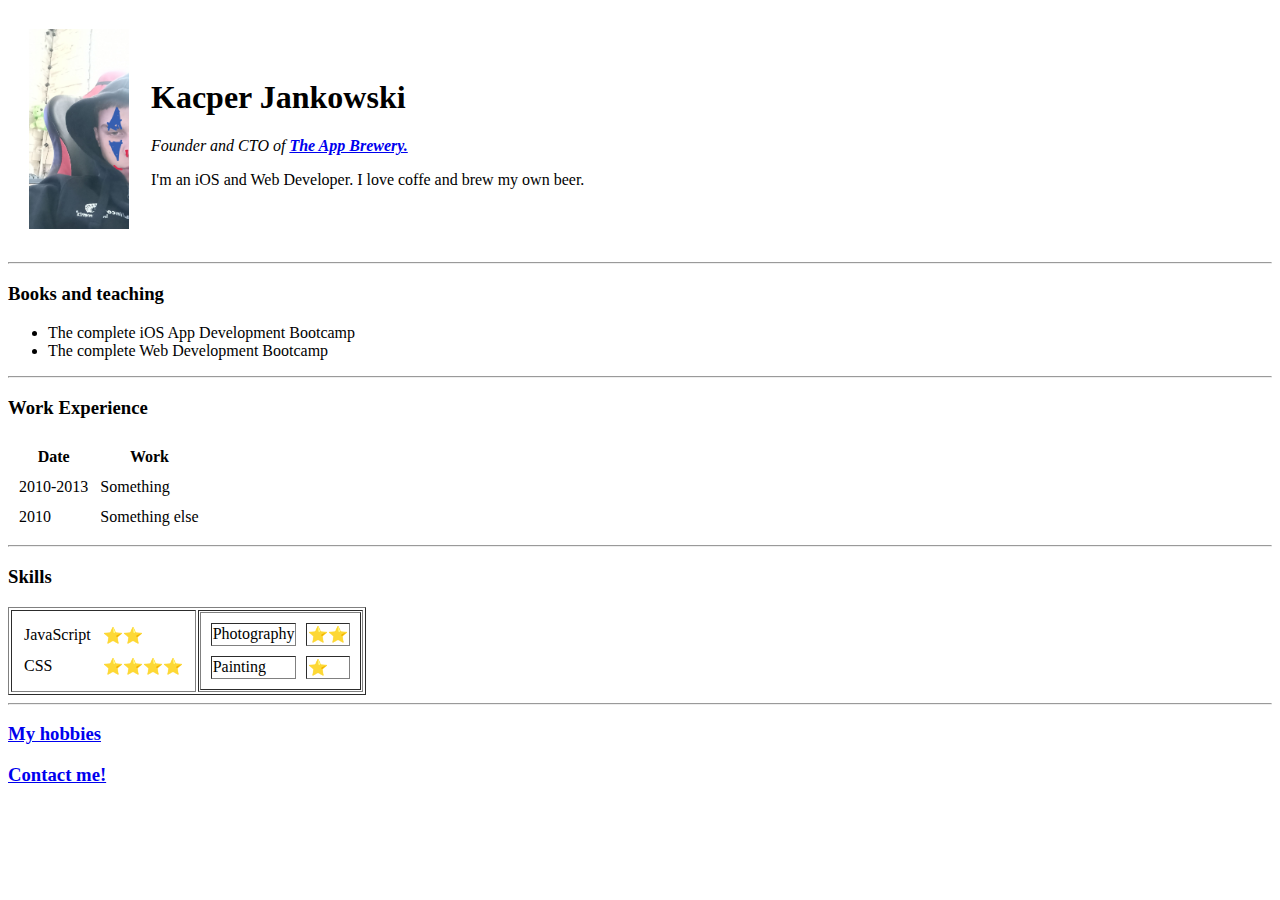
==== index.html @ b37e1bf7 "Added cv files" ====
<!DOCTYPE html>
<html lang="en">
<head>
    <meta charset="UTF-8">
    <meta name="viewport" content="width=device-width, initial-scale=1.0">
    <title>Document</title>
</head>
<body style="font-family: montserrat;">
    <table cellspacing="20">
        <tr>
            <td>
                <img src="zdjecie.jpg" alt="That's me" width="100px">
            </td>
            <td>
                <h1>Kacper Jankowski</h1>
                <p><em>Founder and CTO of <strong> <a href="https://www.appbrewery.co" target="_blank">The App Brewery.</a></strong></em></p>
                <p>I'm an iOS and Web Developer. I love coffe and brew my own beer.</p>
            </td>
        </tr>
    </table>
    <hr>
    <h3>Books and teaching</h3>
    <ul>
        <li>The complete iOS App Development Bootcamp</li>
        <li>The complete Web Development Bootcamp</li>
    </ul>
    <hr>
    <h3>Work Experience</h3>
    <table cellspacing="10">
        <thead>
            <tr>
                <th>Date</th>
                <th>Work</th>
            </tr>
        </thead>
        <tbody>
            <tr>
                <td>2010-2013</td>
                <td>Something</td>
            </tr>
            <tr>
                <td>2010</td>
                <td>Something else</td>
            </tr>
        </tbody>
    </table>
    <hr>
    <h3>Skills</h3>
    <table border="1" >
        <tr>
            <td>
                <table cellspacing="10">
                    <tr>
                        <td>JavaScript</td>
                        <td>⭐⭐</td>
                    </tr>
                    <tr>
                        <td>CSS</td>
                        <td>⭐⭐⭐⭐</td>
                    </tr>
                </table>
            </td>
            <td>
                <table border="1" cellspacing="10">
                    <tr>
                        <td>Photography</td>
                        <td>⭐⭐</td>
                    </tr>
                    <tr>
                        <td>Painting</td>
                        <td>⭐</td>
                    </tr>
                </table>
            </td>
        </tr>
    </table>
    <hr>
    <h3> <a href="hobbies.html">My hobbies</a></h3>
    <h3><a href="contact.html">Contact me!</a></h3>
</body>
</html>
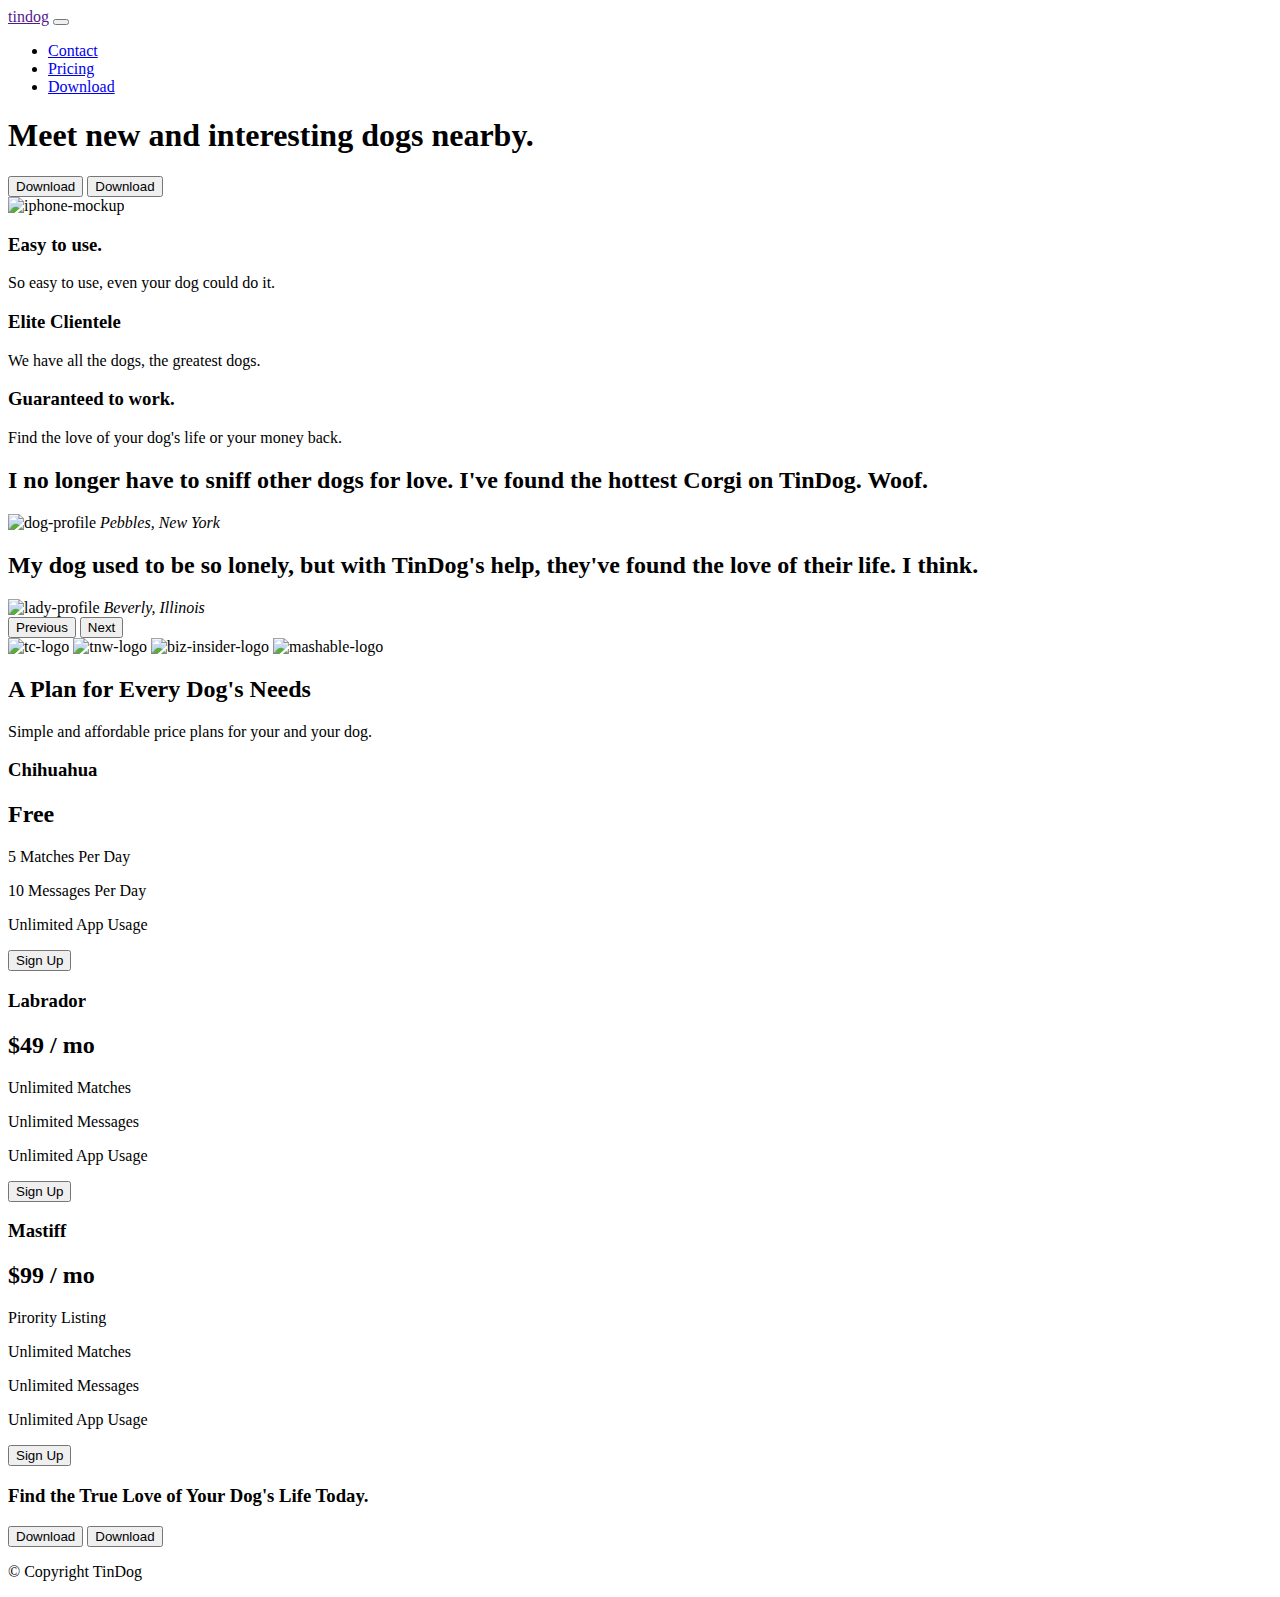
==== commit 300a8e20: "Add files via upload" ====
--- a/index.html
+++ b/index.html
@@ -1,81 +1,221 @@
-<!DOCTYPE html>
-<html lang="en">
-<head>
-    <meta charset="UTF-8">
-    <meta name="viewport" content="width=device-width, initial-scale=1.0">
-    <title>Document</title>
-</head>
-<body style="font-family: montserrat;">
-    <table cellspacing="20">
-        <tr>
-            <td>
-                <img src="zdjecie.jpg" alt="That's me" width="100px">
-            </td>
-            <td>
-                <h1>Kacper Jankowski</h1>
-                <p><em>Founder and CTO of <strong> <a href="https://www.appbrewery.co" target="_blank">The App Brewery.</a></strong></em></p>
-                <p>I'm an iOS and Web Developer. I love coffe and brew my own beer.</p>
-            </td>
-        </tr>
-    </table>
-    <hr>
-    <h3>Books and teaching</h3>
-    <ul>
-        <li>The complete iOS App Development Bootcamp</li>
-        <li>The complete Web Development Bootcamp</li>
-    </ul>
-    <hr>
-    <h3>Work Experience</h3>
-    <table cellspacing="10">
-        <thead>
-            <tr>
-                <th>Date</th>
-                <th>Work</th>
-            </tr>
-        </thead>
-        <tbody>
-            <tr>
-                <td>2010-2013</td>
-                <td>Something</td>
-            </tr>
-            <tr>
-                <td>2010</td>
-                <td>Something else</td>
-            </tr>
-        </tbody>
-    </table>
-    <hr>
-    <h3>Skills</h3>
-    <table border="1" >
-        <tr>
-            <td>
-                <table cellspacing="10">
-                    <tr>
-                        <td>JavaScript</td>
-                        <td>⭐⭐</td>
-                    </tr>
-                    <tr>
-                        <td>CSS</td>
-                        <td>⭐⭐⭐⭐</td>
-                    </tr>
-                </table>
-            </td>
-            <td>
-                <table border="1" cellspacing="10">
-                    <tr>
-                        <td>Photography</td>
-                        <td>⭐⭐</td>
-                    </tr>
-                    <tr>
-                        <td>Painting</td>
-                        <td>⭐</td>
-                    </tr>
-                </table>
-            </td>
-        </tr>
-    </table>
-    <hr>
-    <h3> <a href="hobbies.html">My hobbies</a></h3>
-    <h3><a href="contact.html">Contact me!</a></h3>
-</body>
-</html>
+<!DOCTYPE html>
+<html>
+
+<head>
+  <meta charset="utf-8">
+  <title>tindog</title>
+  <!-- Latest compiled and minified CSS -->
+  <link href="https://cdn.jsdelivr.net/npm/bootstrap@5.2.3/dist/css/bootstrap.min.css" rel="stylesheet" integrity="sha384-rbsA2VBKQhggwzxH7pPCaAqO46MgnOM80zW1RWuH61DGLwZJEdK2Kadq2F9CUG65" crossorigin="anonymous">
+  <!-- css -->
+  <link rel="stylesheet" href="css/styles.css">
+  <!-- font awesome -->
+  <script src="https://kit.fontawesome.com/a9cd335d34.js" crossorigin="anonymous"></script>
+  <!-- google fonts -->
+  <link rel="preconnect" href="https://fonts.googleapis.com">
+<link rel="preconnect" href="https://fonts.gstatic.com" crossorigin>
+<link rel="preconnect" href="https://fonts.googleapis.com">
+<link rel="preconnect" href="https://fonts.gstatic.com" crossorigin>
+<link href="https://fonts.googleapis.com/css2?family=Montserrat:ital,wght@0,100;0,200;0,300;0,400;0,500;0,600;0,700;0,800;0,900;1,100;1,200;1,300;1,400;1,500;1,600;1,700;1,800;1,900&family=Ubuntu:ital,wght@0,300;0,400;0,500;0,700;1,300;1,400;1,500;1,700&display=swap" rel="stylesheet">
+
+</head>
+
+<body>
+  <script src="https://cdn.jsdelivr.net/npm/bootstrap@5.2.3/dist/js/bootstrap.bundle.min.js" integrity="sha384-kenU1KFdBIe4zVF0s0G1M5b4hcpxyD9F7jL+jjXkk+Q2h455rYXK/7HAuoJl+0I4" crossorigin="anonymous"></script>
+  <section id="title">
+    <div class="container-fluid">
+
+        <!-- Nav Bar -->
+
+        <nav class="navbar navbar-expand-lg navbar-dark">
+          <a class="navbar-brand" href="">tindog</a>
+          <button class="navbar-toggler" type="button" data-bs-toggle="collapse" data-bs-target="#navbarSupportedContent" aria-controls="navbarSupportedContent" aria-expanded="false" aria-label="Toggle navigation">
+          <span class="navbar-toggler-icon"></span>
+        </button>
+        <div class="collapse navbar-collapse" id="navbarSupportedContent">
+          <ul class="navbar-nav ms-auto">
+              <li class="nav-item">
+                  <a class="nav-link" href="#footer">Contact</a>
+              </li>
+              <li class="nav-item">
+                  <a class="nav-link" href="#pricing">Pricing</a>
+              </li>
+              <li class="nav-item">
+                  <a class="nav-link" href="#cta">Download</a>
+              </li>
+          </ul>
+        </div>
+        </nav>
+
+        <!-- Title -->
+      <div class="row">
+        <div class="col-lg-6">
+          <h1>Meet new and interesting dogs nearby.</h1>
+          <button type="button" class="btn btn-lg btn-dark download-button"><i class="fab fa-apple"></i> Download</button>
+          <button type="button" class="btn btn-lg btn-outline-light download-button"><i class="fab fa-google-play"></i> Download</button>
+        </div>
+        <div class="col-lg-6">
+          <img class="titleImage mx-auto d-block" src="images/iphone6.png" alt="iphone-mockup">
+        </div>
+      </div>
+
+    </div>
+  </section>
+
+
+  <!-- Features -->
+
+  <section id="features">
+    <div class="row">
+
+      <div class="col-lg-4 column">
+        <i class="fa-solid fa-circle-check fa-5x favicon"></i>
+        <h3>Easy to use.</h3>
+        <p>So easy to use, even your dog could do it.</p>
+      </div>
+
+      <div class="col-lg-4 column">
+        <i class="fa-solid fa-bullseye fa-5x favicon"></i>
+        <h3>Elite Clientele</h3>
+        <p>We have all the dogs, the greatest dogs.</p>
+      </div>
+
+      <div class="col-lg-4 column">
+        <i class="fa-solid fa-heart fa-5x favicon"></i>
+        <h3>Guaranteed to work.</h3>
+        <p>Find the love of your dog's life or your money back.</p>
+      </div>
+    </div>
+  </section>
+
+
+  <!-- Testimonials -->
+
+  <section id="testimonials">
+    <div id="testimonialCarousel" class="carousel slide" data-bs-ride="true">
+      <div class="carousel-inner">
+    
+        <div class="carousel-item active">
+          <h2>I no longer have to sniff other dogs for love. I've found the hottest Corgi on TinDog. Woof.</h2>
+          <img class="testimonialImage" src="images/dog-img.jpg" alt="dog-profile">
+          <em>Pebbles, New York</em>
+        </div>
+
+        <div class="carousel-item">
+          <h2 class="testimonial-text">My dog used to be so lonely, but with TinDog's help, they've found the love of their life. I think.</h2>
+          <img class="testimonialImage" src="images/lady-img.jpg" alt="lady-profile">
+          <em>Beverly, Illinois</em>
+        </div>
+
+      </div>
+      <button class="carousel-control-prev" type="button" data-bs-target="#testimonialCarousel" data-bs-slide="prev">
+        <span class="carousel-control-prev-icon" aria-hidden="true"></span>
+        <span class="visually-hidden">Previous</span>
+      </button>
+      <button class="carousel-control-next" type="button" data-bs-target="#testimonialCarousel" data-bs-slide="next">
+        <span class="carousel-control-next-icon" aria-hidden="true"></span>
+        <span class="visually-hidden">Next</span>
+      </button>
+    </div>
+  </section>
+
+
+  <!-- Press -->
+
+  <section id="press">
+    <img src="images/techcrunch.png" alt="tc-logo">
+    <img src="images/tnw.png" alt="tnw-logo">
+    <img src="images/bizinsider.png" alt="biz-insider-logo">
+    <img src="images/mashable.png" alt="mashable-logo">
+
+  </section>
+
+
+  <!-- Pricing -->
+
+  <section id="pricing">
+
+    <h2>A Plan for Every Dog's Needs</h2>
+    <p>Simple and affordable price plans for your and your dog.</p>
+      <div class="row">
+        <div class="pricing-column col-lg-4 col-md-6 col-sm-12 col-12">
+          <div class="card">
+            <div class="card-header">
+              <h3>Chihuahua</h3>
+            </div>
+            <div class="card-body">
+              <h2>Free</h2>
+              <p>5 Matches Per Day</p>
+              <p>10 Messages Per Day</p>
+              <p>Unlimited App Usage</p>
+                <div class="d-grid gap-2">
+                  <button class="btn btn-lg btn-outline-dark" type="button">Sign Up</button>
+                </div>
+            </div>
+          </div>
+        </div>
+
+        <div class="pricing-column col-lg-4 col-md-6 col-sm-12 col-12">
+          <div class="card">
+            <div class="card-header">
+              <h3>Labrador</h3>
+            </div>
+            <div class="card-body">
+              <h2>$49 / mo</h2>
+              <p>Unlimited Matches</p>
+              <p>Unlimited Messages</p>
+              <p>Unlimited App Usage</p>
+                <div class="d-grid gap-2">
+                  <button class="btn btn-lg btn-dark" type="button">Sign Up</button>
+                </div>
+            </div>
+          </div>
+        </div>
+
+        <div class="pricing-column col-lg-4 col-md-12 col-sm-12 col-12">
+          <div class="card">
+            <div class="card-header">
+              <h3>Mastiff</h3>
+            </div>
+            <div class="card-body">
+              <h2>$99 / mo</h2>
+              <p>Pirority Listing</p>
+              <p>Unlimited Matches</p>
+              <p>Unlimited Messages</p>
+              <p>Unlimited App Usage</p>
+                <div class="d-grid gap-2">
+                  <button class="btn btn-lg btn-dark" type="button">Sign Up</button>
+                </div>
+            </div>
+          </div>
+         </div>
+      </div>
+  </section>
+
+
+  <!-- Call to Action -->
+
+  <section id="cta">
+
+    <h3>Find the True Love of Your Dog's Life Today.</h3>
+    <button type="button" class="btn btn-lg btn-dark download-button"><i class="fab fa-apple"></i> Download</button>
+    <button type="button" class="btn btn-lg btn-light download-button"><i class="fab fa-google-play"></i> Download</button>
+
+  </section>
+
+
+  <!-- Footer -->
+
+  <footer id="footer">
+    <i class="fa-brands fa-twitter"></i>
+    <i class="fa-brands fa-facebook-f"></i>
+    <i class="fa-brands fa-instagram"></i>
+    <i class="fa-solid fa-envelope"></i>
+
+    <p>© Copyright TinDog</p>
+
+  </footer>
+
+
+</body>
+
+</html>
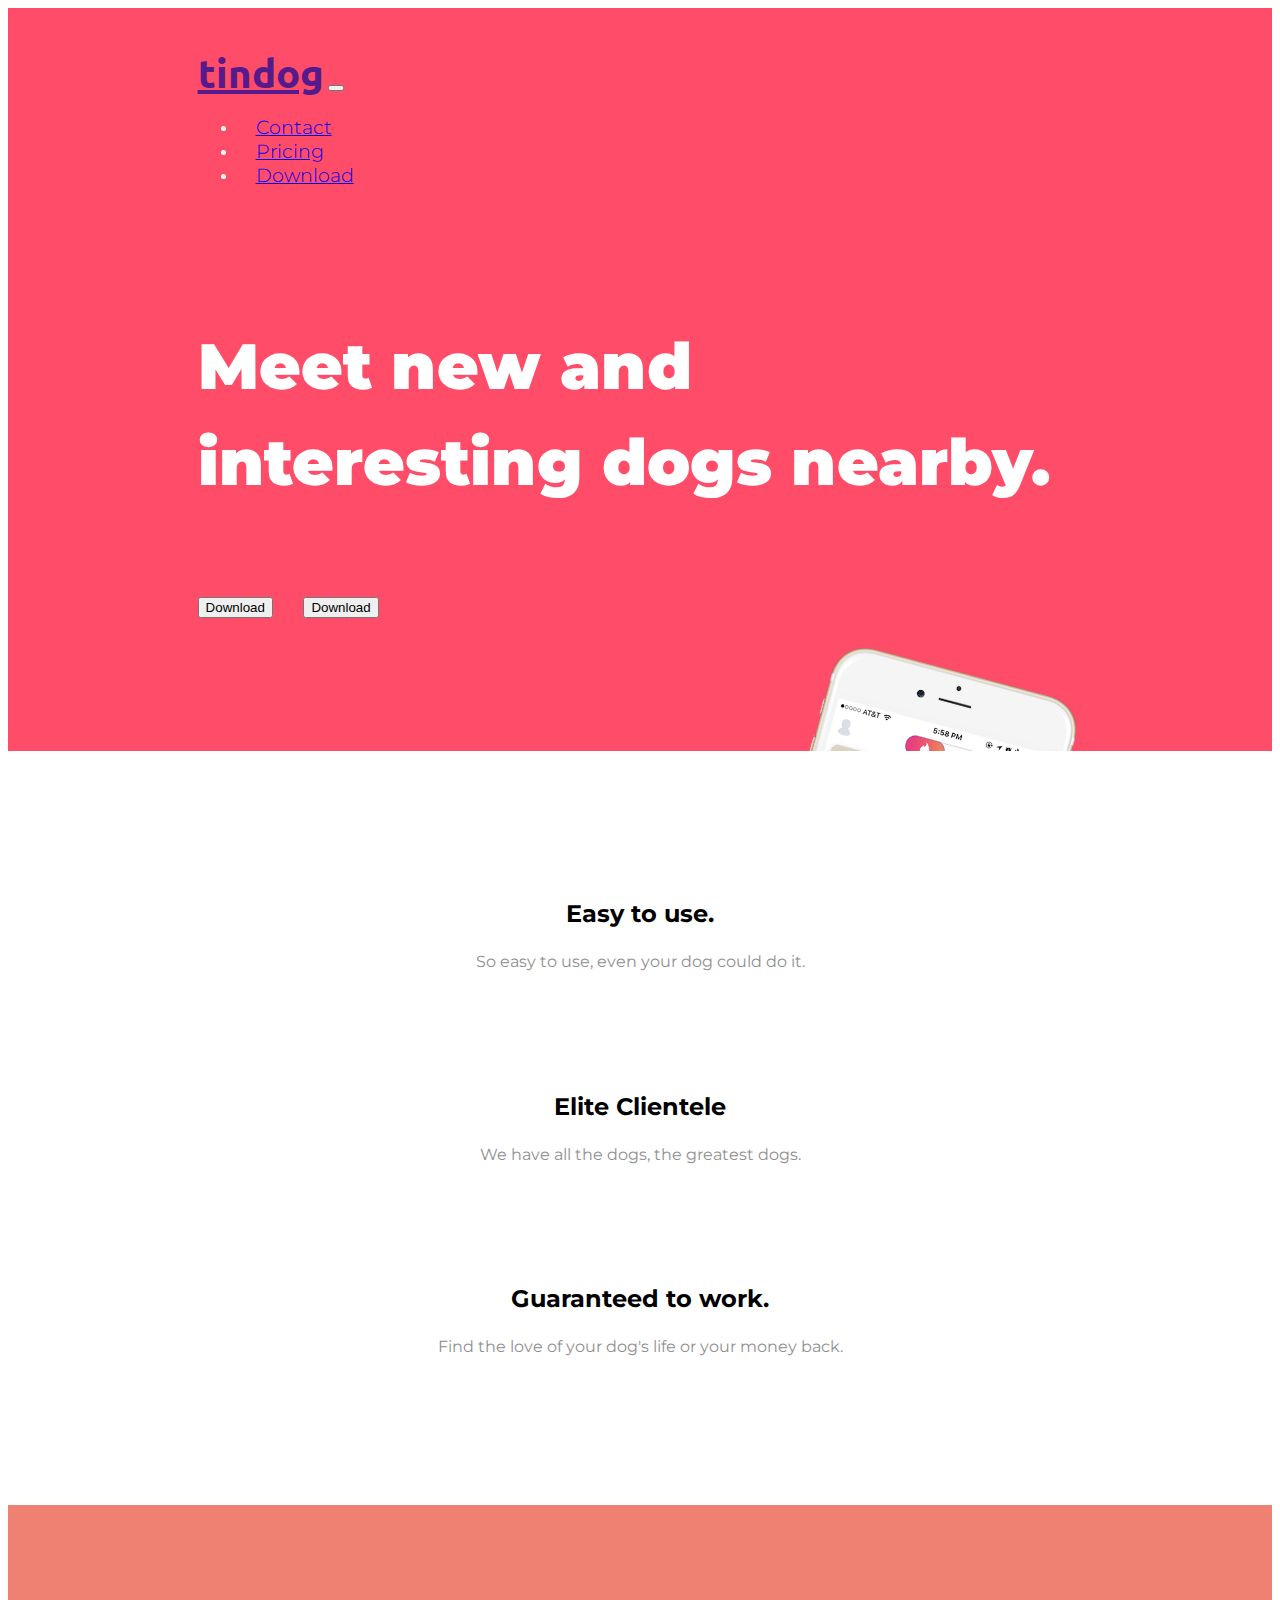
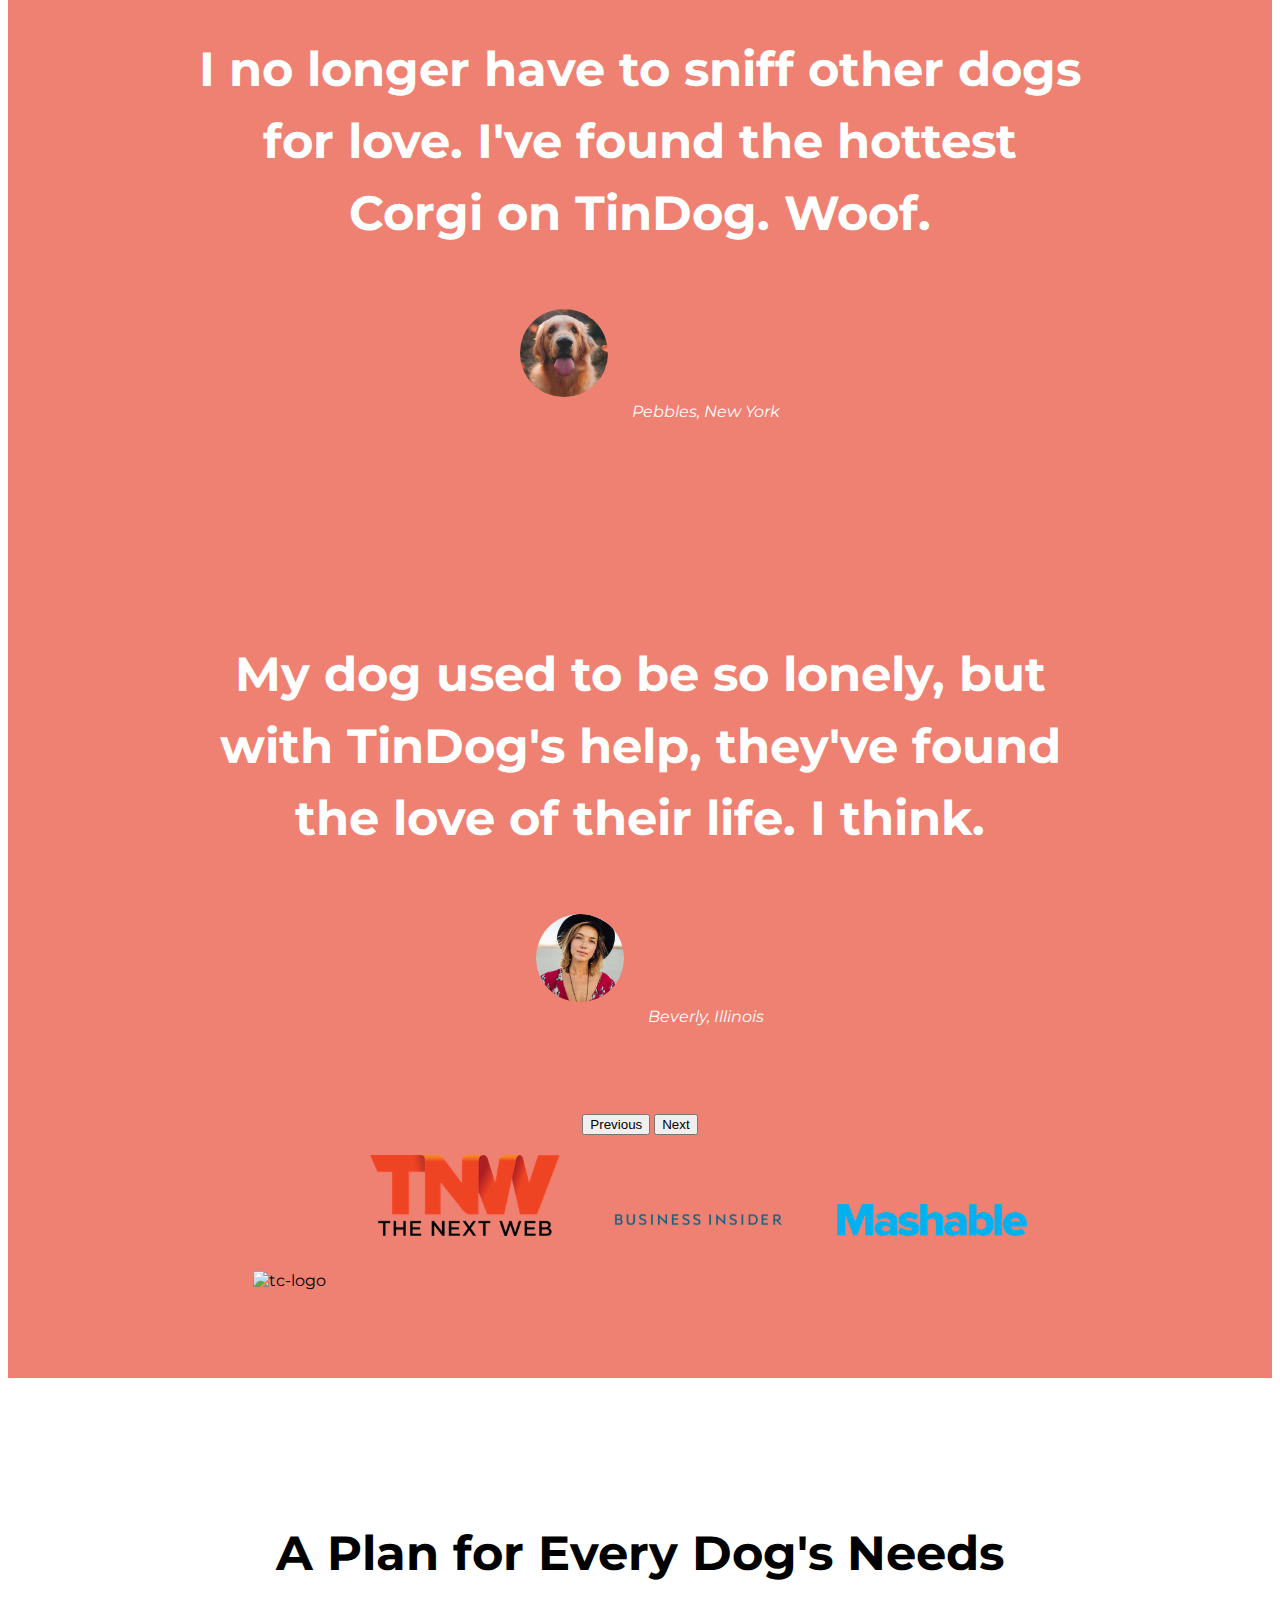
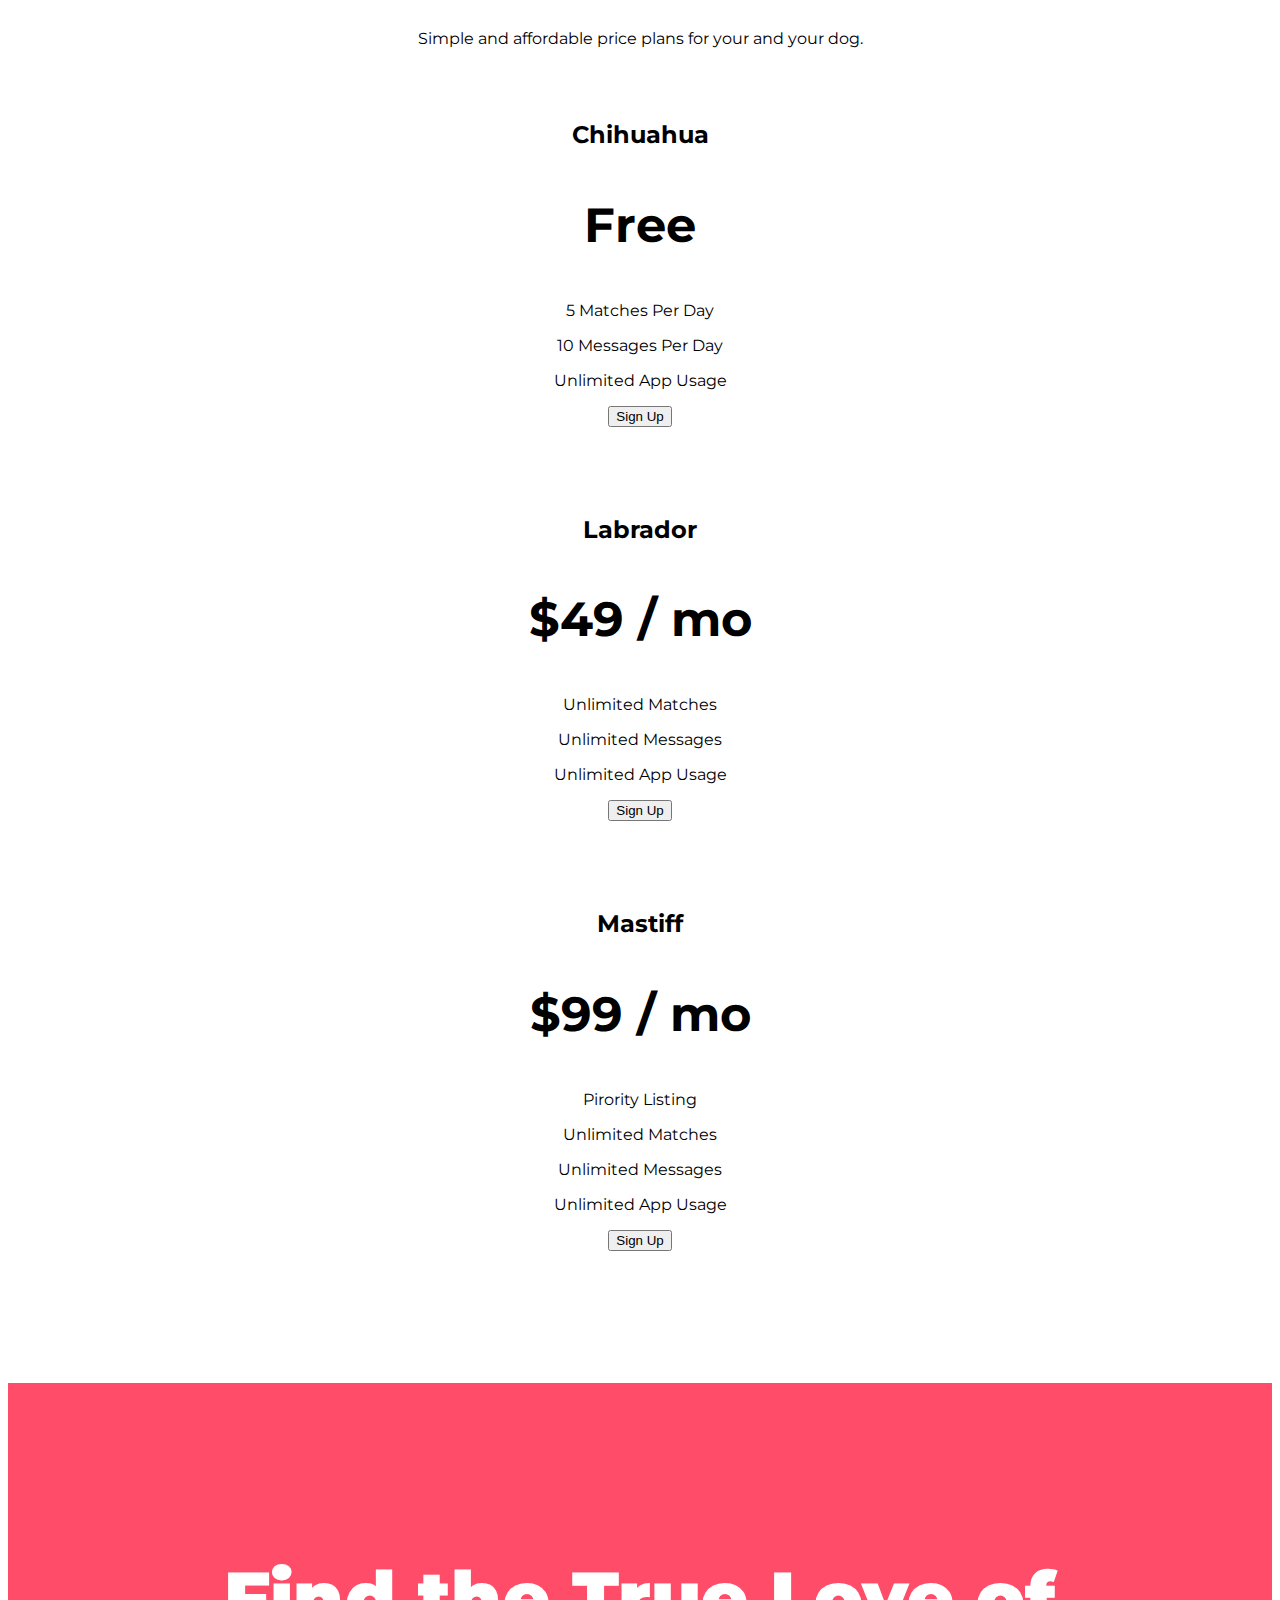
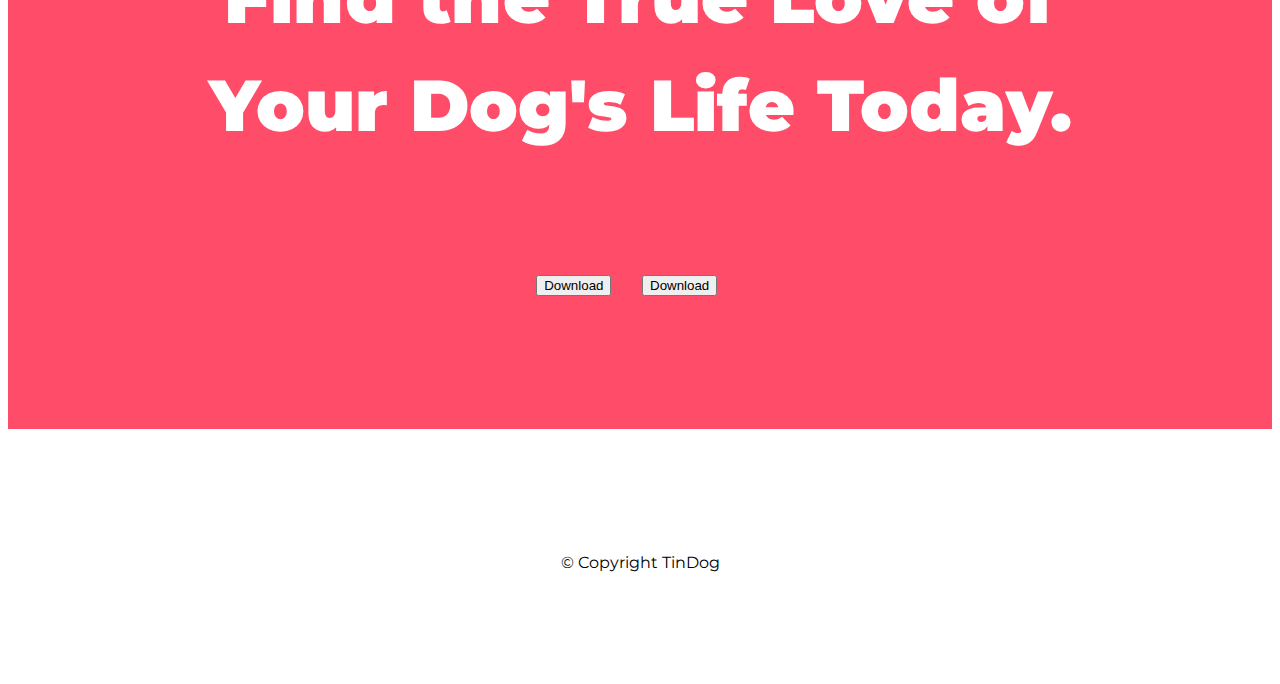
==== commit 5278b50e: "Update index.html" ====
--- a/index.html
+++ b/index.html
@@ -7,7 +7,7 @@
   <!-- Latest compiled and minified CSS -->
   <link href="https://cdn.jsdelivr.net/npm/bootstrap@5.2.3/dist/css/bootstrap.min.css" rel="stylesheet" integrity="sha384-rbsA2VBKQhggwzxH7pPCaAqO46MgnOM80zW1RWuH61DGLwZJEdK2Kadq2F9CUG65" crossorigin="anonymous">
   <!-- css -->
-  <link rel="stylesheet" href="css/styles.css">
+  <link rel="stylesheet" href="styles.css">
   <!-- font awesome -->
   <script src="https://kit.fontawesome.com/a9cd335d34.js" crossorigin="anonymous"></script>
   <!-- google fonts -->
@@ -54,7 +54,7 @@
           <button type="button" class="btn btn-lg btn-outline-light download-button"><i class="fab fa-google-play"></i> Download</button>
         </div>
         <div class="col-lg-6">
-          <img class="titleImage mx-auto d-block" src="images/iphone6.png" alt="iphone-mockup">
+          <img class="titleImage mx-auto d-block" src="iphone6.png" alt="iphone-mockup">
         </div>
       </div>
 
@@ -96,13 +96,13 @@
     
         <div class="carousel-item active">
           <h2>I no longer have to sniff other dogs for love. I've found the hottest Corgi on TinDog. Woof.</h2>
-          <img class="testimonialImage" src="images/dog-img.jpg" alt="dog-profile">
+          <img class="testimonialImage" src="dog-img.jpg" alt="dog-profile">
           <em>Pebbles, New York</em>
         </div>
 
         <div class="carousel-item">
           <h2 class="testimonial-text">My dog used to be so lonely, but with TinDog's help, they've found the love of their life. I think.</h2>
-          <img class="testimonialImage" src="images/lady-img.jpg" alt="lady-profile">
+          <img class="testimonialImage" src="lady-img.jpg" alt="lady-profile">
           <em>Beverly, Illinois</em>
         </div>
 
@@ -122,10 +122,10 @@
   <!-- Press -->
 
   <section id="press">
-    <img src="images/techcrunch.png" alt="tc-logo">
-    <img src="images/tnw.png" alt="tnw-logo">
-    <img src="images/bizinsider.png" alt="biz-insider-logo">
-    <img src="images/mashable.png" alt="mashable-logo">
+    <img src="techcrunch.png" alt="tc-logo">
+    <img src="tnw.png" alt="tnw-logo">
+    <img src="bizinsider.png" alt="biz-insider-logo">
+    <img src="mashable.png" alt="mashable-logo">
 
   </section>
 
--- a/styles.css
+++ b/styles.css
@@ -0,0 +1,182 @@
+body{
+    font-family: "Montserrat";
+}
+
+#title{
+ background: #ff4c68;   
+ color: white;
+}
+
+h1{
+    font-family: "Montserrat-Black" serif;
+    font-size: 4rem;
+    line-height: 1.5;
+    font-weight: 900;
+}
+
+h2{
+    font-family: "Montserrat";
+    font-weight: bold;
+    font-size: 3rem;
+    line-height: 1.5;
+}
+
+h3{
+    font-family: "Montserrat";
+    font-weight: bold;
+    font-size: 1.5rem;
+}
+
+.container-fluid{
+    padding: 3% 15% 7%;
+}
+
+/* nabar */
+
+.navbar{
+    padding-bottom: 4.5rem;
+}
+
+.navbar-brand{
+    font-family: "Ubuntu";
+    font-size: 2.5rem;
+    font-weight: bold;
+}
+
+.nav-item{
+    padding: 0 18px;
+}
+
+.nav-link{
+    font-family: "Montserrat";
+    font-weight: 300;
+    font-size: 1.2rem;
+}
+
+/* download buttons */
+
+.download-button{
+    margin: 5% 3% 5% 0;
+}
+
+/* title image */
+
+.titleImage{
+    width: 20%;
+    transform: rotate(15deg);
+    position: absolute;
+    right: 20%;
+}
+
+/* Features */
+
+#features{
+    text-align: center;
+    padding: 7% 15%;
+    position: relative;
+    background-color: #fff;
+    z-index: 1;
+}
+
+#features h3{
+    margin-top: 1rem;
+}
+
+#features p{
+    color: #8f8f8f;
+}
+
+.favicon{
+    color: #ef8172;
+}
+
+.favicon:hover{
+    color: #ff4c68;
+}
+
+.column{
+    padding: 5%;
+}
+
+/* testimonial */
+
+#testimonials{
+    text-align: center;
+    background-color: #ef8172;
+    color: white;
+}
+
+.testimonialImage{
+    border-radius: 100%;
+    width: 10%;
+    margin: 20px;
+}
+
+.carousel-item{
+    padding: 7% 15%;
+}
+
+#press{
+    background-color: #ef8172;
+    text-align: center;
+    padding-bottom: 3%;
+}
+
+#press img{
+    width: 15%;
+    margin: 20px 20px 50px;
+}
+
+
+/* pricing */
+
+#pricing{
+    padding: 100px;
+    text-align: center;
+}
+
+.pricing-column{
+    padding: 3% 2%;
+}
+
+/* Call to Action */
+
+#cta{
+    text-align: center;
+    background-color: #ff4c68;
+    padding: 7% 15%;
+}
+
+#cta h3{
+    font-weight: 900;
+    color: white;
+    font-size: 4.5rem;
+    line-height: 1.5;
+}
+
+
+/* footer */
+
+#footer{
+    padding: 7% 15%;
+    text-align: center;
+}
+
+#footer i{
+    margin: 20px 10px;
+}
+
+/* media */
+
+@media (max-width: 1028px){
+    .titleImage{
+        position: static;
+        transform: rotate(0deg);
+        width: 60%;
+    }
+
+    #title{
+        text-align: center;
+    }
+}
+
